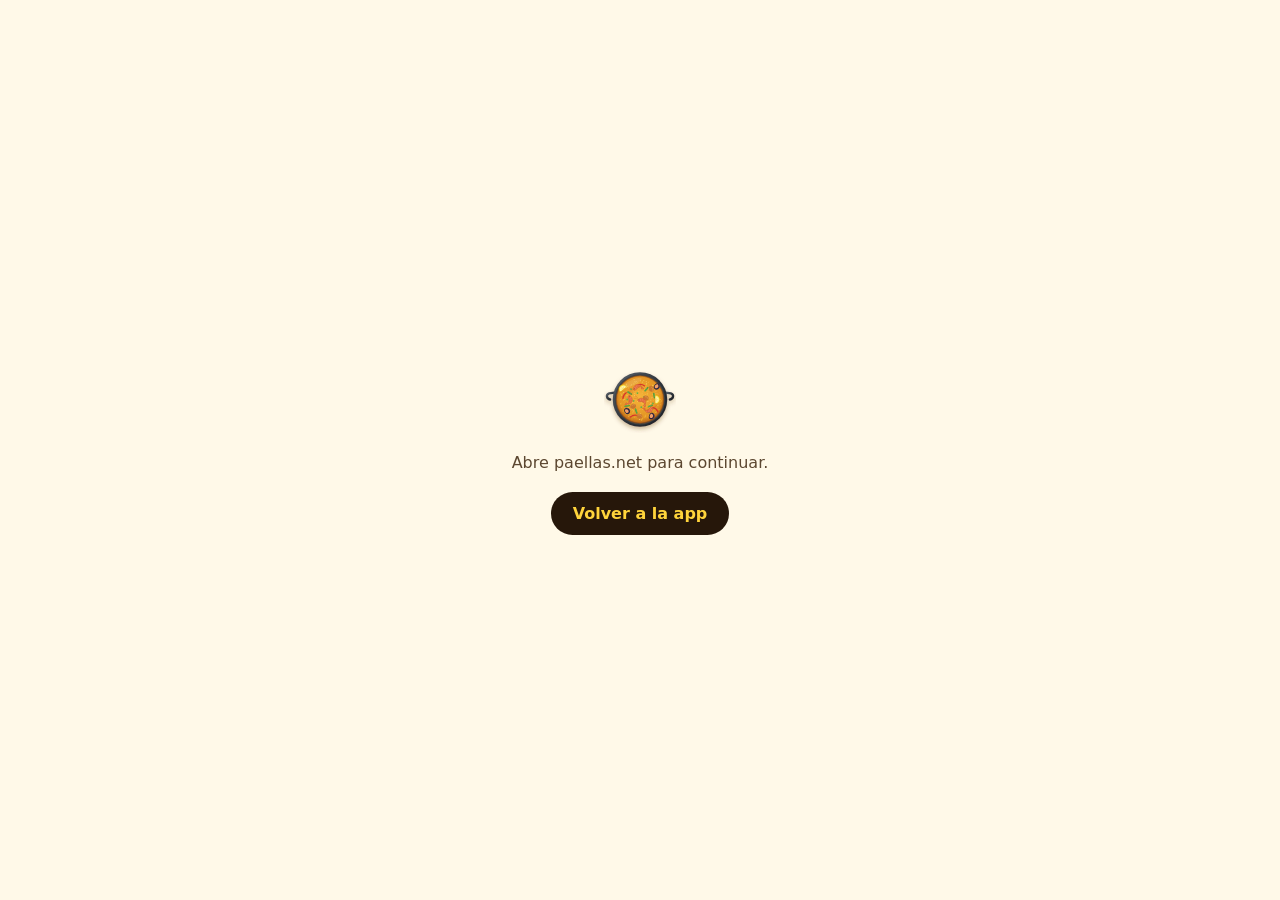
==== app-auth.html @ ff50a907 "App Android (WebView como Inhouse Learn) con el actualizador Inhouse - android/: capa nativa com.inh" ====
<!doctype html>
<html lang="es">
<head>
  <meta charset="utf-8">
  <meta name="viewport" content="width=device-width, initial-scale=1">
  <meta name="referrer" content="no-referrer">
  <meta name="robots" content="noindex">
  <meta name="theme-color" content="#FFD43B">
  <title>paellas.net</title>
  <style>
    body {
      margin: 0; min-height: 100vh; display: grid; place-items: center; padding: 24px;
      box-sizing: border-box; background: #FFF9E8; color: #26170A; text-align: center;
      font-family: system-ui, -apple-system, "Segoe UI", Roboto, sans-serif;
    }
    p { margin: 16px 0 0; font-size: 1rem; color: #5C4730; }
    a {
      display: inline-block; margin-top: 20px; padding: 12px 22px; border-radius: 999px;
      background: #26170A; color: #FFD43B; font-weight: 600; text-decoration: none;
    }
    [hidden] { display: none; }
  </style>
</head>
<body>
  <main>
    <img src="paella.svg" width="72" height="67" alt="">
    <p id="message">Volviendo a paellas.net…</p>
    <a id="back" href="./" hidden>Volver a la app</a>
  </main>
  <script>
    // Google sign-in for the Android app (android/README.md): Google redirects
    // the Chrome Custom Tab to https://paellas.net, whose early script sends the
    // result here, and this page hands it to the app only (by package) as
    // paellas://auth?... The token is in the URL fragment, so it never reaches a
    // server; the app's page checks the state.
    (function () {
      var raw = location.hash.length > 1 ? location.hash.slice(1) : location.search.slice(1);
      history.replaceState(null, "", location.pathname);
      if (!raw) {
        document.getElementById("message").textContent = "Abre paellas.net para continuar.";
        document.getElementById("back").hidden = false;
        return;
      }
      var target = "intent://auth?" + raw + "#Intent;scheme=paellas;package=com.inhouse.paellas;end";
      var back = document.getElementById("back");
      back.href = target;
      back.hidden = false;
      location.replace(target);
    })();
  </script>
</body>
</html>
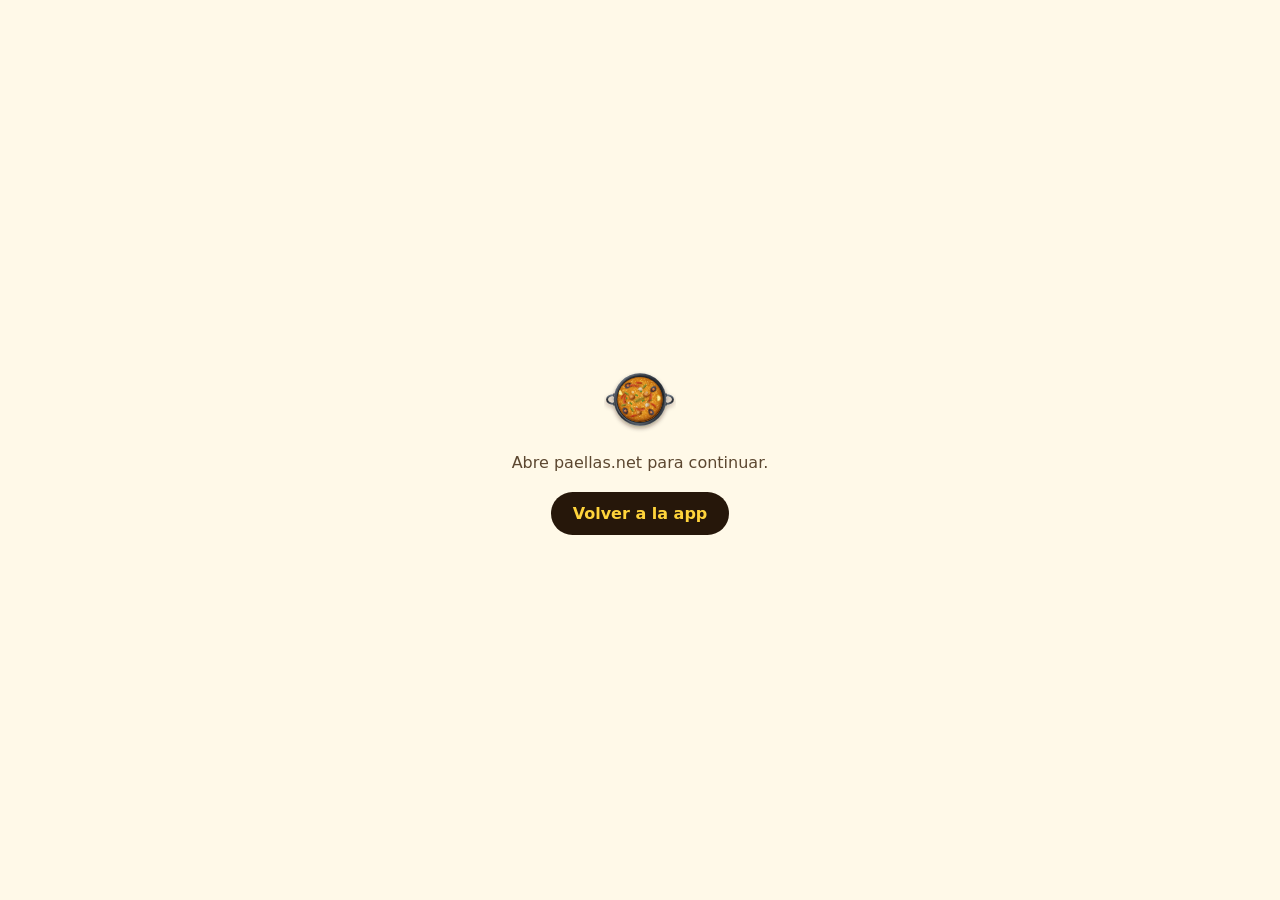
==== commit 905a4dfe: "Use paella.svg as web favicon" ====
--- a/app-auth.html
+++ b/app-auth.html
@@ -7,6 +7,7 @@
   <meta name="robots" content="noindex">
   <meta name="theme-color" content="#FFD43B">
   <title>paellas.net</title>
+  <link rel="icon" type="image/svg+xml" href="paella.svg">
   <style>
     body {
       margin: 0; min-height: 100vh; display: grid; place-items: center; padding: 24px;
